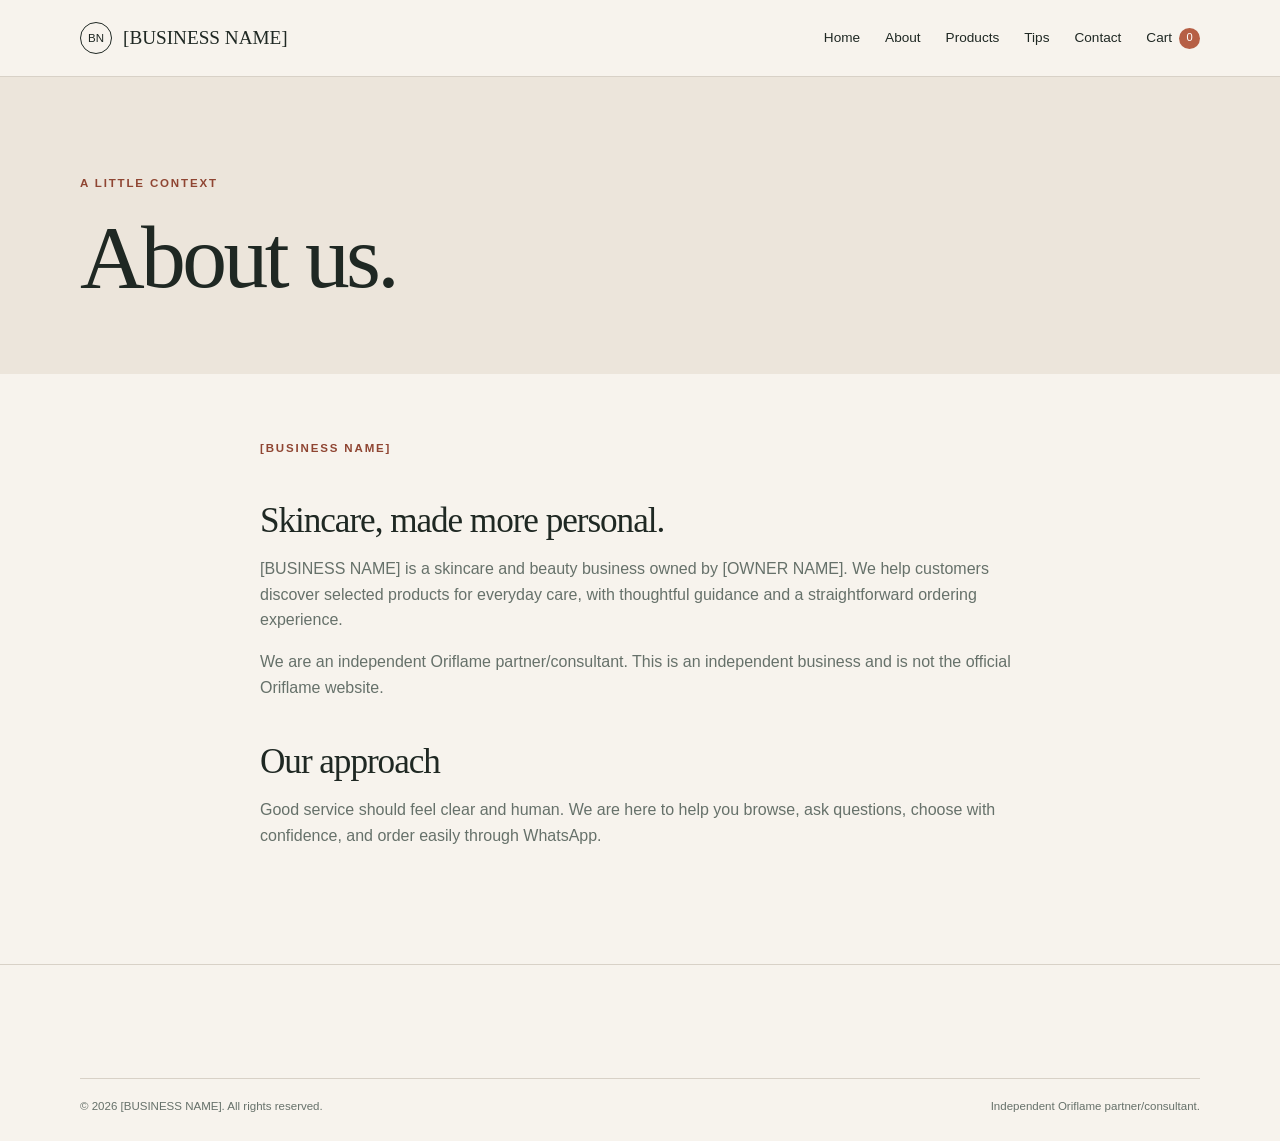
==== about.html @ ef8a7ad8 "Add files via upload" ====
<!doctype html><html lang="en"><head><meta charset="utf-8"><meta name="viewport" content="width=device-width, initial-scale=1"><title>About | [BUSINESS NAME]</title><meta name="description" content="Learn about [BUSINESS NAME], an independent Oriflame partner/consultant."><link rel="stylesheet" href="css/style.css"></head><body><header class="site-header"><div class="container nav"><a class="logo" href="index.html"><span class="logo-mark">BN</span><span>[BUSINESS NAME]</span></a><button class="menu-toggle" aria-label="Open menu">☰</button><nav class="nav-links"><a href="index.html">Home</a><a href="about.html">About</a><a href="products.html">Products</a><a href="skincare-tips.html">Tips</a><a href="contact.html">Contact</a><a class="cart-link" href="cart.html">Cart <span class="cart-count">0</span></a></nav></div></header><main><section class="page-hero"><div class="container"><span class="eyebrow">A little context</span><h1>About us.</h1></div></section><section class="container prose"><span class="eyebrow">[BUSINESS NAME]</span><h2>Skincare, made more personal.</h2><p>[BUSINESS NAME] is a skincare and beauty business owned by [OWNER NAME]. We help customers discover selected products for everyday care, with thoughtful guidance and a straightforward ordering experience.</p><p>We are an independent Oriflame partner/consultant. This is an independent business and is not the official Oriflame website.</p><h2>Our approach</h2><p>Good service should feel clear and human. We are here to help you browse, ask questions, choose with confidence, and order easily through WhatsApp.</p></section></main><footer class="site-footer"><div class="container footer-bottom"><span>© 2026 [BUSINESS NAME]. All rights reserved.</span><span>Independent Oriflame partner/consultant.</span></div></footer><script src="js/products.js"></script><script src="js/main.js"></script></body></html>
---- css/style.css ----
:root {
  --paper: #f7f3ed;
  --paper-deep: #ece5db;
  --ink: #1f2823;
  --muted: #66716a;
  --line: #d8d1c7;
  --accent: #b65f45;
  --accent-dark: #8f4532;
  --sage: #cdd8cd;
  --white: #fffdf9;
  --serif: Georgia, 'Times New Roman', serif;
  --sans: 'Trebuchet MS', Arial, sans-serif;
}

* { box-sizing: border-box; }
html { scroll-behavior: smooth; }
body { margin: 0; color: var(--ink); background: var(--paper); font-family: var(--sans); line-height: 1.6; }
img { display: block; max-width: 100%; }
a { color: inherit; text-decoration: none; }
button, input, select, textarea { font: inherit; }
button { cursor: pointer; }
.container { width: min(1120px, calc(100% - 40px)); margin: 0 auto; }
.eyebrow { color: var(--accent-dark); font-size: .72rem; font-weight: 700; letter-spacing: .16em; text-transform: uppercase; }
h1, h2, h3 { margin: 0; font-family: var(--serif); font-weight: 400; line-height: 1.05; }
h1 { font-size: clamp(3.5rem, 8vw, 7.25rem); letter-spacing: -.04em; }
h2 { font-size: clamp(2.3rem, 5vw, 4.5rem); letter-spacing: -.03em; }
h3 { font-size: 1.7rem; }
.lead { max-width: 540px; color: var(--muted); font-size: 1.05rem; }
.site-header { position: sticky; top: 0; z-index: 20; border-bottom: 1px solid var(--line); background: rgba(247,243,237,.94); backdrop-filter: blur(12px); }
.nav { display: flex; align-items: center; justify-content: space-between; min-height: 76px; gap: 20px; }
.logo { display: flex; align-items: center; gap: 11px; font-family: var(--serif); font-size: 1.2rem; }
.logo-mark { display: grid; place-items: center; width: 32px; height: 32px; border: 1px solid var(--ink); border-radius: 50%; font-family: var(--sans); font-size: .72rem; }
.nav-links { display: flex; align-items: center; gap: 25px; font-size: .85rem; }
.nav-links a:hover, .text-link:hover { color: var(--accent-dark); }
.cart-link { display: inline-flex; align-items: center; gap: 7px; }
.cart-count { display: grid; place-items: center; width: 21px; height: 21px; border-radius: 50%; background: var(--accent); color: white; font-size: .7rem; }
.menu-toggle { display: none; border: 0; background: none; font-size: 1.5rem; }
.button { display: inline-flex; align-items: center; justify-content: center; border: 1px solid var(--ink); padding: 12px 20px; background: var(--ink); color: var(--white); font-size: .82rem; font-weight: 700; letter-spacing: .04em; transition: .2s ease; }
.button:hover { background: var(--accent-dark); border-color: var(--accent-dark); transform: translateY(-2px); }
.button.secondary { background: transparent; color: var(--ink); }
.button.secondary:hover { background: var(--ink); color: var(--white); }
.button.small { padding: 9px 13px; font-size: .72rem; }
.button:disabled { opacity: .45; cursor: not-allowed; transform: none; }
.hero { min-height: 690px; display: grid; align-items: end; background: linear-gradient(90deg, rgba(247,243,237,.98) 0%, rgba(247,243,237,.77) 43%, rgba(247,243,237,.08) 100%), url('https://images.unsplash.com/photo-1556229010-6c3f2c9ca5f8?auto=format&fit=crop&w=1800&q=85') center/cover; }
.hero-content { padding: 110px 0 92px; }
.hero h1 { max-width: 720px; margin: 17px 0 24px; }
.hero-actions { display: flex; gap: 12px; margin-top: 31px; }
.section { padding: 105px 0; }
.section-head { display: flex; align-items: end; justify-content: space-between; gap: 30px; margin-bottom: 42px; }
.section-head h2 { max-width: 600px; }
.intro-grid { display: grid; grid-template-columns: .8fr 1.2fr; gap: 90px; align-items: start; }
.intro-grid p { max-width: 570px; color: var(--muted); font-size: 1.1rem; }
.feature-grid { display: grid; grid-template-columns: repeat(4, 1fr); gap: 1px; border-top: 1px solid var(--line); border-left: 1px solid var(--line); }
.feature { min-height: 210px; padding: 25px; border-right: 1px solid var(--line); border-bottom: 1px solid var(--line); }
.feature-number { color: var(--accent); font-family: var(--serif); font-size: 2rem; }
.feature h3 { margin: 28px 0 8px; font-size: 1.4rem; }
.feature p { margin: 0; color: var(--muted); font-size: .9rem; }
.product-grid { display: grid; grid-template-columns: repeat(3, 1fr); gap: 26px; }
.product-card { position: relative; }
.product-image { display: block; aspect-ratio: 1 / 1.08; overflow: hidden; background: var(--paper-deep); }
.product-image img { width: 100%; height: 100%; object-fit: cover; transition: transform .5s ease; }
.product-card:hover .product-image img { transform: scale(1.04); }
.product-info { padding: 17px 0; }
.product-info h3 { font-size: 1.45rem; }
.product-desc { min-height: 48px; margin: 7px 0 11px; color: var(--muted); font-size: .86rem; }
.price { font-weight: 700; }
.product-actions { display: flex; align-items: center; justify-content: space-between; gap: 10px; }
.product-actions .text-link { color: var(--accent-dark); font-size: .78rem; font-weight: 700; }
.band { background: var(--sage); }
.quote { max-width: 760px; font-family: var(--serif); font-size: clamp(2rem, 4vw, 3.5rem); }
.page-hero { padding: 92px 0 70px; background: var(--paper-deep); }
.page-hero h1 { font-size: clamp(3rem, 7vw, 6rem); margin-top: 15px; }
.filters { display: flex; flex-wrap: wrap; align-items: center; gap: 9px; margin-bottom: 34px; }
.filter { border: 1px solid var(--line); padding: 9px 14px; background: transparent; color: var(--muted); font-size: .77rem; }
.filter.active, .filter:hover { border-color: var(--ink); background: var(--ink); color: var(--white); }
.search { width: 230px; margin-left: auto; border: 1px solid var(--line); padding: 10px 13px; background: var(--white); color: var(--ink); }
.detail { display: grid; grid-template-columns: 1fr 1fr; gap: 72px; padding: 75px 0 110px; }
.detail-main-image { aspect-ratio: 1 / 1; background: var(--paper-deep); object-fit: cover; width: 100%; }
.detail-info h1 { margin: 13px 0 16px; font-size: clamp(2.7rem, 5vw, 5rem); }
.detail-info .price { font-size: 1.2rem; }
.detail-copy { margin: 28px 0; color: var(--muted); }
.detail-list { padding: 17px 0; border-top: 1px solid var(--line); }
.detail-list strong { display: block; margin-bottom: 4px; }
.detail-list span { color: var(--muted); }
.quantity { display: inline-flex; align-items: center; border: 1px solid var(--line); margin-right: 10px; }
.quantity button { width: 36px; height: 42px; border: 0; background: transparent; font-size: 1.2rem; }
.quantity span { min-width: 28px; text-align: center; }
.cart-layout { display: grid; grid-template-columns: 1.4fr .6fr; gap: 70px; padding: 60px 0 110px; }
.cart-row { display: grid; grid-template-columns: 76px 1fr auto auto; align-items: center; gap: 18px; padding: 18px 0; border-bottom: 1px solid var(--line); }
.cart-row img { width: 76px; height: 76px; object-fit: cover; background: var(--paper-deep); }
.cart-row h3 { font-size: 1.25rem; }
.cart-row p { margin: 3px 0 0; color: var(--muted); font-size: .82rem; }
.remove { border: 0; background: none; color: var(--accent-dark); font-size: .78rem; }
.summary { align-self: start; padding: 25px; background: var(--white); }
.summary h3 { margin-bottom: 22px; }
.summary-line { display: flex; justify-content: space-between; padding: 11px 0; border-bottom: 1px solid var(--line); }
.summary-total { display: flex; justify-content: space-between; padding: 19px 0; font-weight: 700; }
.form-grid { display: grid; grid-template-columns: 1fr 1fr; gap: 18px; }
.field { display: flex; flex-direction: column; gap: 6px; }
.field.full { grid-column: 1 / -1; }
.field label { font-size: .78rem; font-weight: 700; }
.field input, .field textarea, .field select { width: 100%; border: 1px solid var(--line); padding: 12px; background: var(--white); color: var(--ink); }
.field textarea { min-height: 100px; resize: vertical; }
.notice { margin: 20px 0; padding: 14px 16px; background: #f2ddd4; color: #713729; font-size: .85rem; }
.article-grid { display: grid; grid-template-columns: repeat(3, 1fr); gap: 28px; }
.article img { aspect-ratio: 1.35; width: 100%; object-fit: cover; }
.article h3 { margin: 16px 0 7px; }
.article p { margin: 0 0 12px; color: var(--muted); font-size: .9rem; }
.prose { max-width: 760px; padding: 60px 0 100px; }
.prose h2 { margin: 44px 0 13px; font-size: 2.2rem; }
.prose p, .prose li { color: var(--muted); }
.contact-grid { display: grid; grid-template-columns: .8fr 1.2fr; gap: 90px; padding: 70px 0 110px; }
.contact-item { padding: 22px 0; border-bottom: 1px solid var(--line); }
.contact-item strong { display: block; font-family: var(--serif); font-size: 1.4rem; }
.contact-item span { color: var(--muted); }
.site-footer { padding: 58px 0 25px; border-top: 1px solid var(--line); }
.footer-grid { display: grid; grid-template-columns: 1.2fr repeat(2, 1fr); gap: 35px; }
.footer-grid p, .footer-links { color: var(--muted); font-size: .85rem; }
.footer-links a { display: block; margin: 6px 0; }
.footer-bottom { display: flex; justify-content: space-between; gap: 20px; margin-top: 55px; padding-top: 18px; border-top: 1px solid var(--line); color: var(--muted); font-size: .72rem; }
.empty { padding: 40px 0; color: var(--muted); }
.reveal { animation: rise .7s ease both; }
@keyframes rise { from { opacity: 0; transform: translateY(14px); } to { opacity: 1; transform: none; } }
@media (max-width: 760px) {
  .container { width: min(100% - 28px, 600px); }
  .menu-toggle { display: block; }
  .nav-links { position: absolute; top: 76px; left: 0; right: 0; display: none; flex-direction: column; align-items: stretch; padding: 16px 20px 22px; background: var(--paper); border-bottom: 1px solid var(--line); }
  .nav-links.open { display: flex; }
  .nav-links a { padding: 7px 0; }
  h1 { font-size: 3.8rem; }
  .hero { min-height: 650px; background: linear-gradient(0deg, rgba(247,243,237,.98) 10%, rgba(247,243,237,.35) 72%), url('https://images.unsplash.com/photo-1556229010-6c3f2c9ca5f8?auto=format&fit=crop&w=1200&q=80') center/cover; }
  .hero-content { padding: 70px 0 55px; }
  .section { padding: 70px 0; }
  .section-head, .intro-grid, .contact-grid, .detail, .cart-layout { display: block; }
  .section-head h2 { margin-bottom: 20px; }
  .feature-grid { grid-template-columns: 1fr 1fr; }
  .feature { min-height: 190px; padding: 18px; }
  .product-grid, .article-grid { grid-template-columns: 1fr 1fr; gap: 18px 12px; }
  .product-info h3 { font-size: 1.15rem; }
  .product-desc { min-height: 0; }
  .search { width: 100%; margin-left: 0; order: -1; }
  .detail-info { padding-top: 35px; }
  .cart-layout .summary { margin-top: 35px; }
  .cart-row { grid-template-columns: 58px 1fr auto; gap: 10px; }
  .cart-row img { width: 58px; height: 58px; }
  .cart-row .quantity { grid-column: 2; }
  .cart-row .row-total { grid-column: 3; grid-row: 1 / span 2; }
  .form-grid { grid-template-columns: 1fr; }
  .field.full { grid-column: auto; }
  .footer-grid { grid-template-columns: 1fr 1fr; }
  .footer-grid > :first-child { grid-column: 1 / -1; }
  .footer-bottom { display: block; }
  .footer-bottom span { display: block; margin-top: 8px; }
}
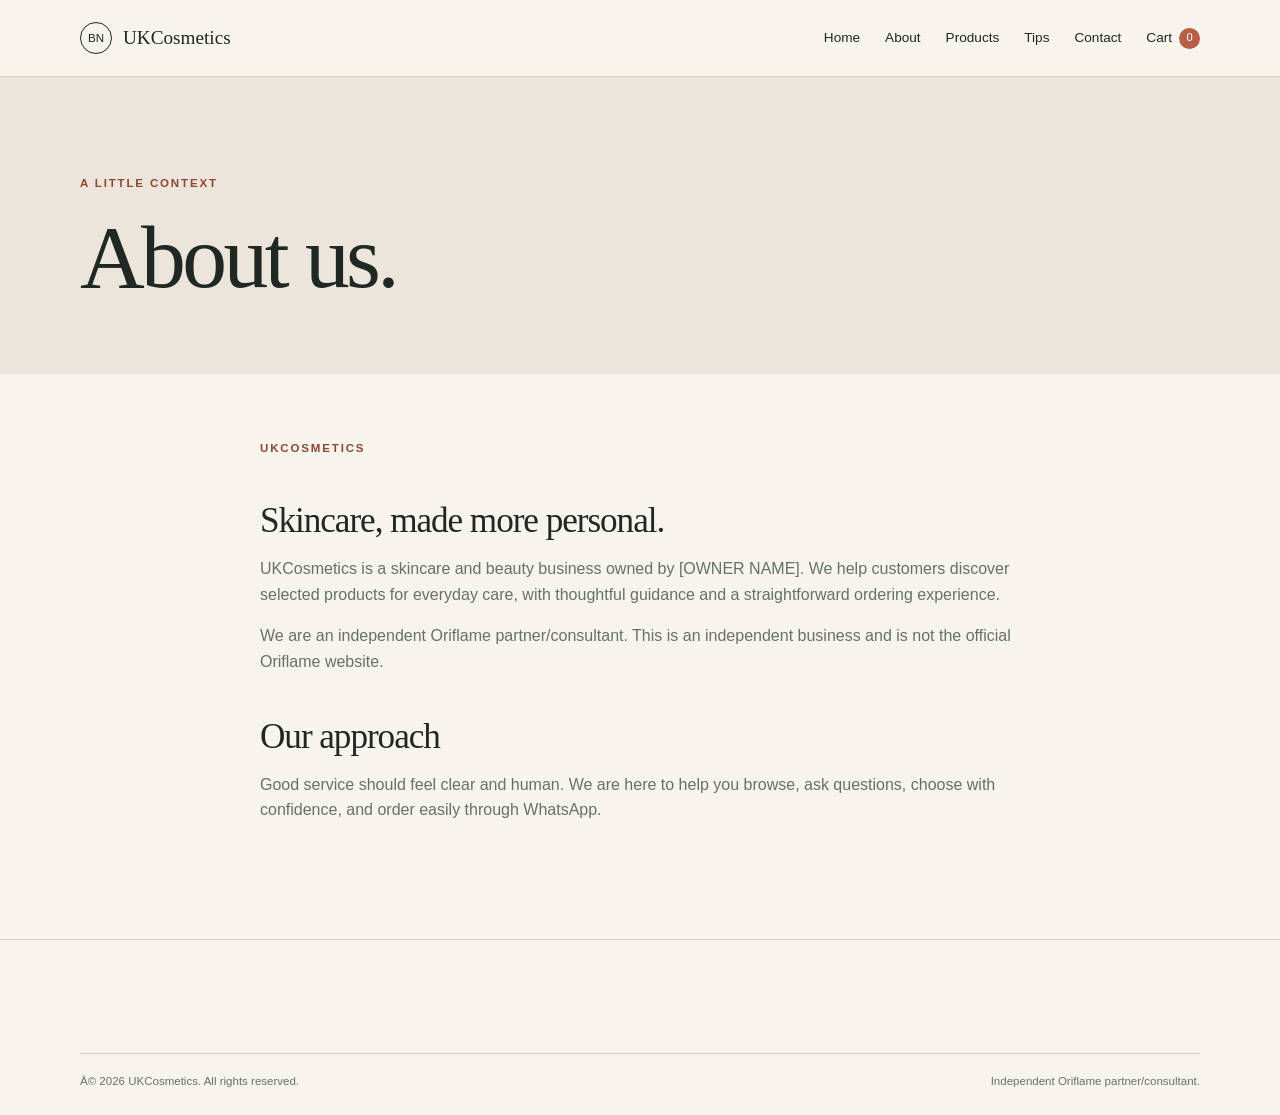
==== commit f8870bc8: "Add files via upload" ====
--- a/about.html
+++ b/about.html
@@ -1 +1 @@
-<!doctype html><html lang="en"><head><meta charset="utf-8"><meta name="viewport" content="width=device-width, initial-scale=1"><title>About | [BUSINESS NAME]</title><meta name="description" content="Learn about [BUSINESS NAME], an independent Oriflame partner/consultant."><link rel="stylesheet" href="css/style.css"></head><body><header class="site-header"><div class="container nav"><a class="logo" href="index.html"><span class="logo-mark">BN</span><span>[BUSINESS NAME]</span></a><button class="menu-toggle" aria-label="Open menu">☰</button><nav class="nav-links"><a href="index.html">Home</a><a href="about.html">About</a><a href="products.html">Products</a><a href="skincare-tips.html">Tips</a><a href="contact.html">Contact</a><a class="cart-link" href="cart.html">Cart <span class="cart-count">0</span></a></nav></div></header><main><section class="page-hero"><div class="container"><span class="eyebrow">A little context</span><h1>About us.</h1></div></section><section class="container prose"><span class="eyebrow">[BUSINESS NAME]</span><h2>Skincare, made more personal.</h2><p>[BUSINESS NAME] is a skincare and beauty business owned by [OWNER NAME]. We help customers discover selected products for everyday care, with thoughtful guidance and a straightforward ordering experience.</p><p>We are an independent Oriflame partner/consultant. This is an independent business and is not the official Oriflame website.</p><h2>Our approach</h2><p>Good service should feel clear and human. We are here to help you browse, ask questions, choose with confidence, and order easily through WhatsApp.</p></section></main><footer class="site-footer"><div class="container footer-bottom"><span>© 2026 [BUSINESS NAME]. All rights reserved.</span><span>Independent Oriflame partner/consultant.</span></div></footer><script src="js/products.js"></script><script src="js/main.js"></script></body></html>+﻿<!doctype html><html lang="en"><head><meta charset="utf-8"><meta name="viewport" content="width=device-width, initial-scale=1"><title>About | UKCosmetics</title><meta name="description" content="Learn about UKCosmetics, an independent Oriflame partner/consultant."><link rel="stylesheet" href="css/style.css"></head><body><header class="site-header"><div class="container nav"><a class="logo" href="index.html"><span class="logo-mark">BN</span><span>UKCosmetics</span></a><button class="menu-toggle" aria-label="Open menu">â˜°</button><nav class="nav-links"><a href="index.html">Home</a><a href="about.html">About</a><a href="products.html">Products</a><a href="skincare-tips.html">Tips</a><a href="contact.html">Contact</a><a class="cart-link" href="cart.html">Cart <span class="cart-count">0</span></a></nav></div></header><main><section class="page-hero"><div class="container"><span class="eyebrow">A little context</span><h1>About us.</h1></div></section><section class="container prose"><span class="eyebrow">UKCosmetics</span><h2>Skincare, made more personal.</h2><p>UKCosmetics is a skincare and beauty business owned by [OWNER NAME]. We help customers discover selected products for everyday care, with thoughtful guidance and a straightforward ordering experience.</p><p>We are an independent Oriflame partner/consultant. This is an independent business and is not the official Oriflame website.</p><h2>Our approach</h2><p>Good service should feel clear and human. We are here to help you browse, ask questions, choose with confidence, and order easily through WhatsApp.</p></section></main><footer class="site-footer"><div class="container footer-bottom"><span>Â© 2026 UKCosmetics. All rights reserved.</span><span>Independent Oriflame partner/consultant.</span></div></footer><script src="js/products.js"></script><script src="js/main.js"></script></body></html>
